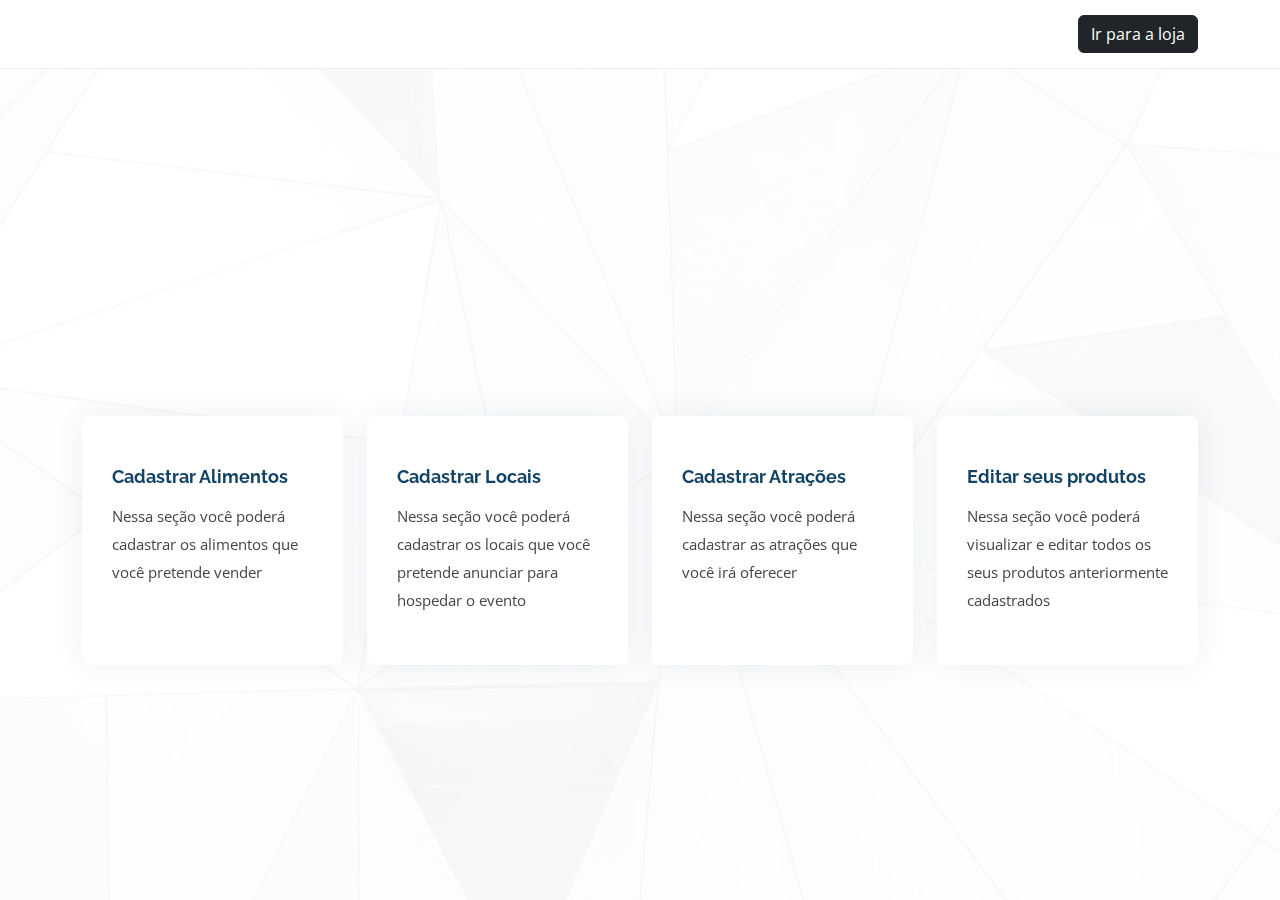
==== src/empresaDetails/empresaDetalhes.html @ 92d425ad "dashboard empresa adicionada" ====
<!DOCTYPE html>
<html lang="en">
  <head>
    <meta charset="utf-8" />
    <meta content="width=device-width, initial-scale=1.0" name="viewport" />

    <title>Empreda Dashboard</title>
    <meta content="" name="description" />
    <meta content="" name="keywords" />

    <link href="./assets/img/favicon.png" rel="icon" />
    <link href="./assets/img/apple-touch-icon.png" rel="apple-touch-icon" />

    <link
      href="https://fonts.googleapis.com/css?family=Open+Sans:300,300i,400,400i,600,600i,700,700i|Raleway:300,300i,400,400i,500,500i,600,600i,700,700i|Poppins:300,300i,400,400i,500,500i,600,600i,700,700i"
      rel="stylesheet"
    />

    <link href="./assets/vendor/aos/aos.css" rel="stylesheet" />
    <link href="./assets/vendor/bootstrap/css/bootstrap.min.css" rel="stylesheet" />
    <link href="./assets/vendor/bootstrap-icons/bootstrap-icons.css" rel="stylesheet" />
    <link href="./assets/vendor/boxicons/css/boxicons.min.css" rel="stylesheet" />
    <link href="./assets/vendor/glightbox/css/glightbox.min.css" rel="stylesheet" />
    <link href="./assets/vendor/remixicon/remixicon.css" rel="stylesheet" />
    <link href="./assets/vendor/swiper/swiper-bundle.min.css" rel="stylesheet" />

    <link href="./assets/css/style.css" rel="stylesheet" />
  </head>

  <body>
    <header id="header" class="fixed-top">
      <div class="container d-flex align-items-center justify-content-between">
        <h1 class="logo" id="nome-empresa-"></h1>

        <nav id="navbar" class="navbar">
          <ul>
            <li><button class="btn btn-dark" id="ir-home-">Ir para a loja</button></li>
          </ul>
          <i class="bi bi-list mobile-nav-toggle"></i>
        </nav>
      </div>
    </header>

    <section id="hero" class="d-flex align-items-center">
      <div class="container position-relative" data-aos="fade-up" data-aos-delay="100">
        <div class="row icon-boxes">
          <div
            class="col-md-6 col-lg-3 d-flex align-items-stretch mb-5 mb-lg-0"
            data-aos="zoom-in"
            data-aos-delay="200"
          >
            <div class="icon-box">
              <h4 class="title"><a href="">Cadastrar Alimentos</a></h4>
              <p class="description">
                Nessa seção você poderá cadastrar os alimentos que você pretende vender
              </p>
            </div>
          </div>

          <div
            class="col-md-6 col-lg-3 d-flex align-items-stretch mb-5 mb-lg-0"
            data-aos="zoom-in"
            data-aos-delay="300"
          >
            <div class="icon-box">
              <h4 class="title"><a href="">Cadastrar Locais</a></h4>
              <p class="description">
                Nessa seção você poderá cadastrar os locais que você pretende anunciar para hospedar
                o evento
              </p>
            </div>
          </div>

          <div
            class="col-md-6 col-lg-3 d-flex align-items-stretch mb-5 mb-lg-0"
            data-aos="zoom-in"
            data-aos-delay="400"
          >
            <div class="icon-box">
              <h4 class="title"><a href="">Cadastrar Atrações</a></h4>
              <p class="description">
                Nessa seção você poderá cadastrar as atrações que você irá oferecer
              </p>
            </div>
          </div>

          <div
            class="col-md-6 col-lg-3 d-flex align-items-stretch mb-5 mb-lg-0"
            data-aos="zoom-in"
            data-aos-delay="500"
          >
            <div class="icon-box">
              <h4 class="title"><a href="">Editar seus produtos</a></h4>
              <p class="description">
                Nessa seção você poderá visualizar e editar todos os seus produtos anteriormente
                cadastrados
              </p>
            </div>
          </div>
        </div>
      </div>
    </section>

    <script src="./assets/vendor/purecounter/purecounter_vanilla.js"></script>
    <script src="./assets/vendor/aos/aos.js"></script>
    <script src="./assets/vendor/bootstrap/js/bootstrap.bundle.min.js"></script>
    <script src="./assets/vendor/glightbox/js/glightbox.min.js"></script>
    <script src="./assets/vendor/isotope-layout/isotope.pkgd.min.js"></script>
    <script src="./assets/vendor/swiper/swiper-bundle.min.js"></script>
    <script src="./assets/vendor/php-email-form/validate.js"></script>
    <script src="../scripts/Empresa.js"></script>
    <script src="./assets/js/main.js"></script>
  </body>
</html>
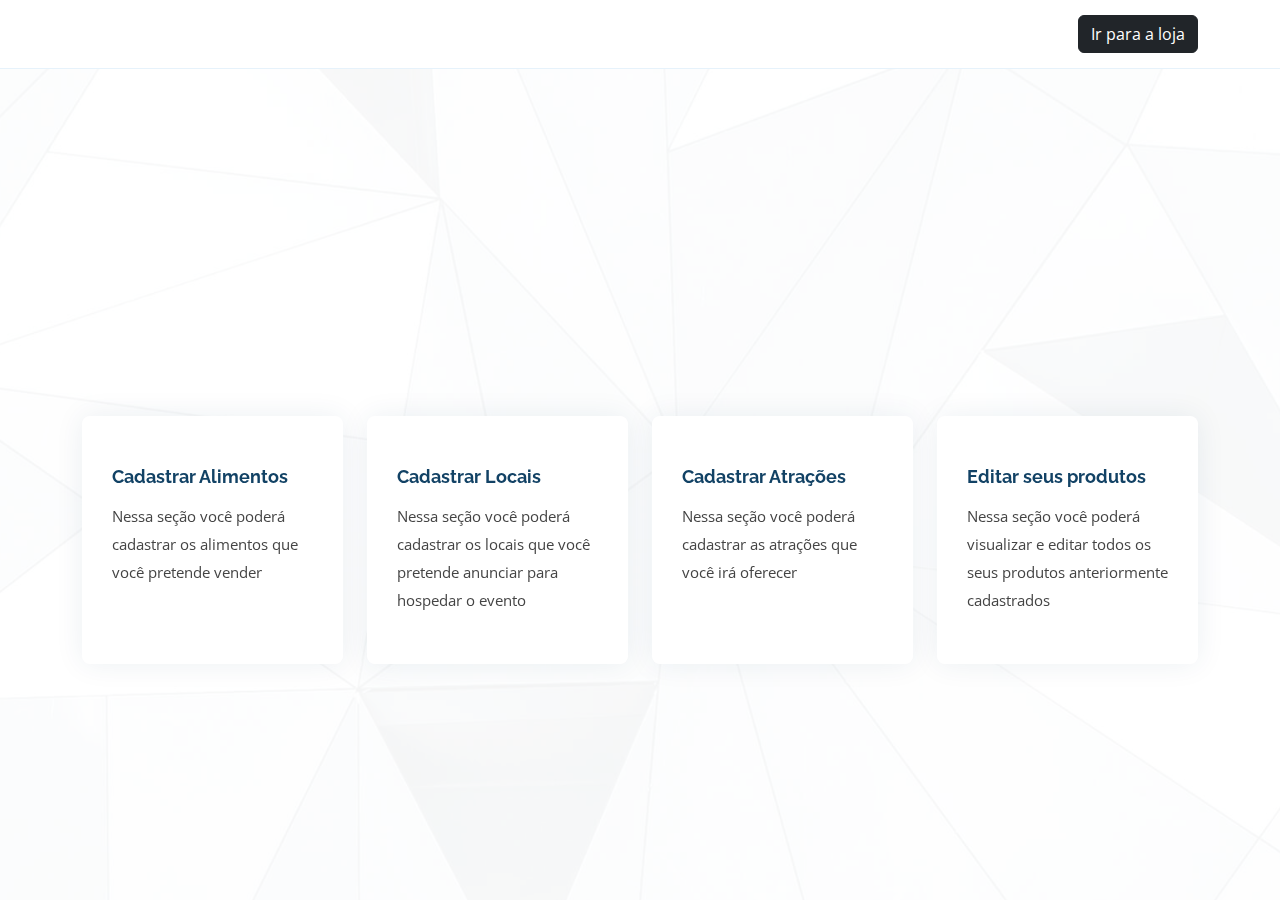
==== commit 26542792: "Pagina de edicao de produto adicionada" ====
--- a/src/empresaDetails/empresaDetalhes.html
+++ b/src/empresaDetails/empresaDetalhes.html
@@ -90,7 +90,7 @@
             data-aos-delay="500"
           >
             <div class="icon-box">
-              <h4 class="title"><a href="">Editar seus produtos</a></h4>
+              <h4 class="title"><a href="/src/pages/EditarAlimentos.html">Editar seus produtos</a></h4>
               <p class="description">
                 Nessa seção você poderá visualizar e editar todos os seus produtos anteriormente
                 cadastrados
